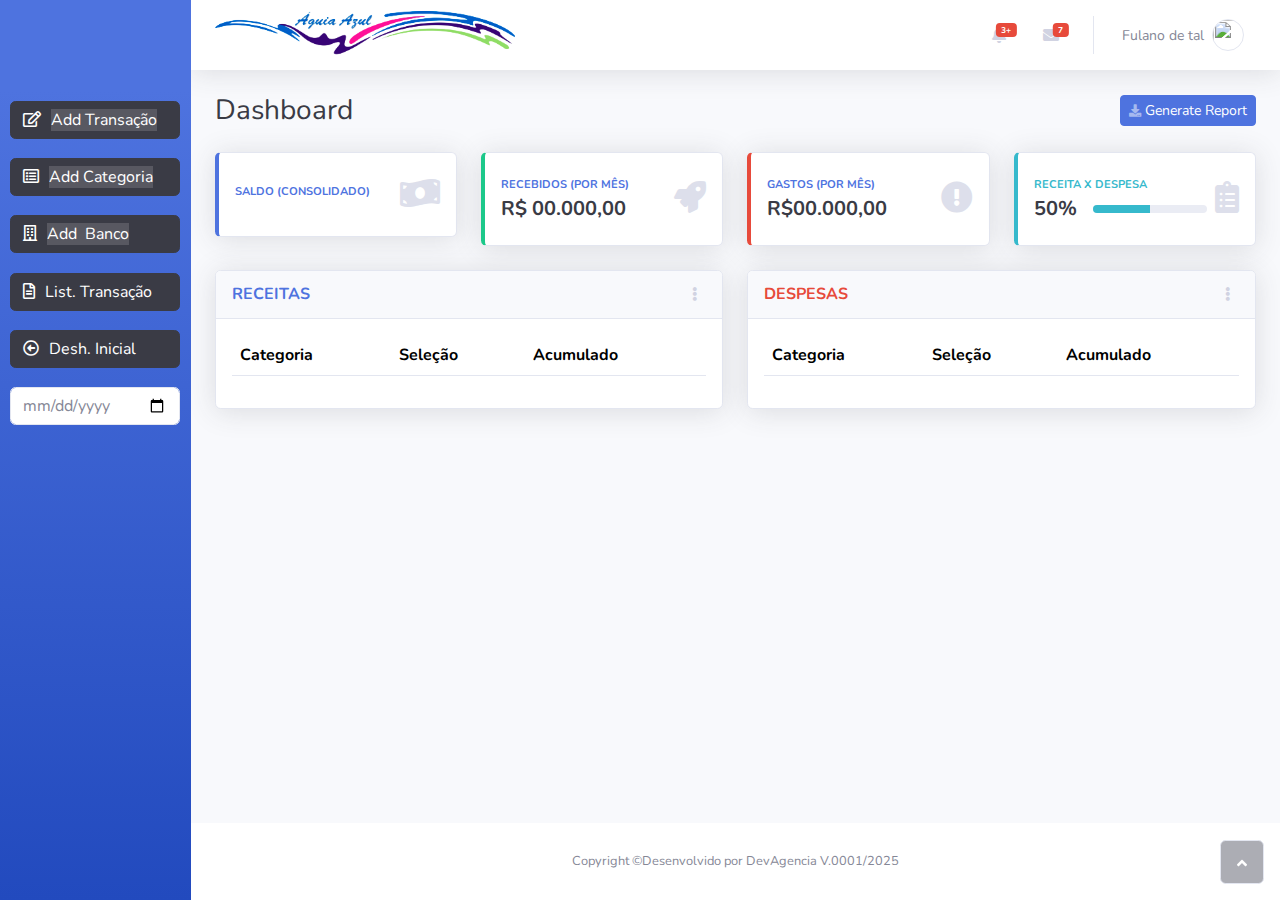
==== index.html @ 0a251b77 "Commit inicial" ====
<!DOCTYPE html>
<html data-bs-theme="light" lang="pt-br">

<head>
    <meta charset="utf-8">
    <meta name="viewport" content="width=device-width, initial-scale=1.0, shrink-to-fit=no">
    <title>Dashboard - Brand</title>
    <link rel="stylesheet" href="assets/bootstrap/css/bootstrap.min.css">
    <link rel="manifest" href="manifest.json" crossorigin="use-credentials">
    <link rel="stylesheet" href="https://fonts.googleapis.com/css?family=Nunito:200,200i,300,300i,400,400i,600,600i,700,700i,800,800i,900,900i&amp;display=swap">
    <link rel="stylesheet" href="assets/fonts/fontawesome-all.min.css">
    <link rel="stylesheet" href="assets/css/styles.css">
<script src="https://cdn.jsdelivr.net/npm/@supabase/supabase-js@2"></script>
<script src="https://cdn.jsdelivr.net/npm/sweetalert2@11"></script>
</head>

<body id="page-top">
    <div id="wrapper">
        <nav class="navbar d-flex align-items-start sidebar sidebar-dark accordion bg-gradient-primary p-0 navbar-dark">
            <div class="container-fluid d-flex flex-column p-0">
                <hr class="sidebar-divider my-0">
                <ul class="navbar-nav text-light" id="accordionSidebar">
                    <li class="nav-item d-sm-flex justify-content-sm-center container-nav"><button class="btn btn-dark" type="button" data-bs-toggle="modal" data-bs-target="#addTransations"><i class="far fa-edit"></i><span style="color: var(--bs-btn-hover-color); background-color: var(--bs-btn-hover-bg);">Add Transação</span></button></li>
                    <li class="nav-item d-sm-flex justify-content-sm-center container-nav"><button class="btn btn-dark" type="button" data-bs-toggle="modal" data-bs-target="#addCategorias"><i class="far fa-list-alt"></i><span style="color: var(--bs-btn-hover-color); background-color: var(--bs-btn-hover-bg);">Add Categoria</span></button></li>
                    <li class="nav-item d-sm-flex justify-content-sm-center container-nav"><button class="btn btn-dark" type="button" data-bs-toggle="modal" data-bs-target="#addBanks"><i class="far fa-building"></i><span style="color: var(--bs-btn-hover-color); background-color: var(--bs-btn-hover-bg);">Add&nbsp; Banco</span></button></li>
                    <li class="nav-item d-sm-flex justify-content-sm-center container-nav"><a class="btn btn-dark" role="button" href="transacoesList.html"><i class="far fa-file-alt"></i>List. Transação</a></li>
                    <li class="nav-item d-sm-flex justify-content-sm-center container-nav"><a class="btn btn-dark" role="button" href="index.html"><i class="far fa-arrow-alt-circle-left"></i>Desh. Inicial</a></li>
                    <li class="nav-item container-nav">
                        <form><input class="form-control" id="dataSelecionada" type="date"></form>
                    </li>
                </ul>
            </div>
        </nav>
        <div class="d-flex flex-column" id="content-wrapper">
            <div id="content">
                <nav class="navbar navbar-expand bg-white shadow mb-4 topbar">
                    <div class="container-fluid">
                        <div class="container-logo"><img src="assets/img/img/logo.png" width="100%"></div><button class="btn btn-link d-md-none rounded-circle me-3" id="sidebarToggleTop" type="button"><i class="fas fa-bars"></i></button>
                        <ul class="navbar-nav flex-nowrap ms-auto">
                            <li class="nav-item dropdown no-arrow mx-1">
                                <div class="nav-item dropdown no-arrow"><a class="dropdown-toggle nav-link" aria-expanded="false" data-bs-toggle="dropdown" href="#"><span class="badge bg-danger badge-counter">3+</span><i class="fas fa-bell fa-fw"></i></a>
                                    <div class="dropdown-menu dropdown-menu-end dropdown-list animated--grow-in">
                                        <h6 class="dropdown-header">alerts center</h6><a class="dropdown-item d-flex align-items-center" href="#">
                                            <div class="me-3">
                                                <div class="bg-primary icon-circle"><i class="fas fa-file-alt text-white"></i></div>
                                            </div>
                                            <div><span class="small text-gray-500">December 12, 2019</span>
                                                <p>A new monthly report is ready to download!</p>
                                            </div>
                                        </a><a class="dropdown-item d-flex align-items-center" href="#">
                                            <div class="me-3">
                                                <div class="bg-success icon-circle"><i class="fas fa-donate text-white"></i></div>
                                            </div>
                                            <div><span class="small text-gray-500">December 7, 2019</span>
                                                <p>$290.29 has been deposited into your account!</p>
                                            </div>
                                        </a><a class="dropdown-item d-flex align-items-center" href="#">
                                            <div class="me-3">
                                                <div class="bg-warning icon-circle"><i class="fas fa-exclamation-triangle text-white"></i></div>
                                            </div>
                                            <div><span class="small text-gray-500">December 2, 2019</span>
                                                <p>Spending Alert: We've noticed unusually high spending for your account.</p>
                                            </div>
                                        </a><a class="dropdown-item text-center small text-gray-500" href="#">Show All Alerts</a>
                                    </div>
                                </div>
                            </li>
                            <li class="nav-item dropdown no-arrow mx-1">
                                <div class="nav-item dropdown no-arrow"><a class="dropdown-toggle nav-link" aria-expanded="false" data-bs-toggle="dropdown" href="#"><span class="badge bg-danger badge-counter">7</span><i class="fas fa-envelope fa-fw"></i></a>
                                    <div class="dropdown-menu dropdown-menu-end dropdown-list animated--grow-in">
                                        <h6 class="dropdown-header">alerts center</h6><a class="dropdown-item d-flex align-items-center" href="#">
                                            <div class="dropdown-list-image me-3"><img class="rounded-circle" src="avatars/avatar4.jpeg">
                                                <div class="bg-success status-indicator"></div>
                                            </div>
                                            <div class="fw-bold">
                                                <div class="text-truncate"><span>Hi there! I am wondering if you can help me with a problem I've been having.</span></div>
                                                <p class="small text-gray-500 mb-0">Emily Fowler - 58m</p>
                                            </div>
                                        </a><a class="dropdown-item d-flex align-items-center" href="#">
                                            <div class="dropdown-list-image me-3"><img class="rounded-circle" src="avatars/avatar2.jpeg">
                                                <div class="status-indicator"></div>
                                            </div>
                                            <div class="fw-bold">
                                                <div class="text-truncate"><span>I have the photos that you ordered last month!</span></div>
                                                <p class="small text-gray-500 mb-0">Jae Chun - 1d</p>
                                            </div>
                                        </a><a class="dropdown-item d-flex align-items-center" href="#">
                                            <div class="dropdown-list-image me-3"><img class="rounded-circle" src="avatars/avatar3.jpeg">
                                                <div class="bg-warning status-indicator"></div>
                                            </div>
                                            <div class="fw-bold">
                                                <div class="text-truncate"><span>Last month's report looks great, I am very happy with the progress so far, keep up the good work!</span></div>
                                                <p class="small text-gray-500 mb-0">Morgan Alvarez - 2d</p>
                                            </div>
                                        </a><a class="dropdown-item d-flex align-items-center" href="#">
                                            <div class="dropdown-list-image me-3"><img class="rounded-circle" src="avatars/avatar5.jpeg">
                                                <div class="bg-success status-indicator"></div>
                                            </div>
                                            <div class="fw-bold">
                                                <div class="text-truncate"><span>Am I a good boy? The reason I ask is because someone told me that people say this to all dogs, even if they aren't good...</span></div>
                                                <p class="small text-gray-500 mb-0">Chicken the Dog · 2w</p>
                                            </div>
                                        </a><a class="dropdown-item text-center small text-gray-500" href="#">Show All Alerts</a>
                                    </div>
                                </div>
                                <div class="shadow dropdown-list dropdown-menu dropdown-menu-end" aria-labelledby="alertsDropdown"></div>
                            </li>
                            <div class="d-none d-sm-block topbar-divider"></div>
                            <li class="nav-item dropdown no-arrow">
                                <div class="nav-item dropdown no-arrow"><a class="dropdown-toggle nav-link" aria-expanded="false" data-bs-toggle="dropdown" href="#"><span class="d-none d-lg-inline me-2 text-gray-600 small">Fulano de tal</span><img class="border rounded-circle img-profile" src="avatars/avatar1.jpeg"></a>
                                    <div class="dropdown-menu shadow dropdown-menu-end animated--grow-in"><a class="dropdown-item" href="#"><i class="fas fa-user fa-sm fa-fw me-2 text-gray-400"></i>&nbsp;Profile</a><a class="dropdown-item" href="#"><i class="fas fa-cogs fa-sm fa-fw me-2 text-gray-400"></i>&nbsp;Settings</a><a class="dropdown-item" href="#"><i class="fas fa-list fa-sm fa-fw me-2 text-gray-400"></i>&nbsp;Activity log</a>
                                        <div class="dropdown-divider"></div><a class="dropdown-item" id="logoutButton" href="#"><i class="fas fa-sign-out-alt fa-sm fa-fw me-2 text-gray-400"></i>&nbsp;Logout</a>
                                    </div>
                                </div>
                            </li>
                        </ul>
                    </div>
                </nav>
                <div class="container-fluid">
                    <div class="d-sm-flex justify-content-between align-items-center mb-4">
                        <h3 class="text-dark mb-0">Dashboard</h3><a class="btn btn-primary btn-sm d-none d-sm-inline-block" role="button" href="report.html"><i class="fas fa-download fa-sm text-white-50"></i>&nbsp;Generate Report</a>
                    </div>
                    <div class="row justify-content-evenly">
                        <div class="col-md-6 col-xl-3 mb-4">
                            <div class="card shadow border-left-primary py-2">
                                <div class="card-body">
                                    <div class="row g-0 align-items-center">
                                        <div class="col me-2">
                                            <div class="text-uppercase text-primary fw-bold text-xs mb-1"><span>saldo (consolidado)</span></div>
                                            <div class="text-dark fw-bold h5 mb-0"><span id="saldoAtual"></span></div>
                                        </div>
                                        <div class="col-auto"><i class="fas fa-money-bill-wave fa-2x text-gray-300"></i></div>
                                    </div>
                                </div>
                            </div>
                        </div>
                        <div class="col-md-6 col-xl-3 mb-4">
                            <div class="card shadow border-left-success py-2">
                                <div class="card-body">
                                    <div class="row g-0 align-items-center">
                                        <div class="col me-2">
                                            <div class="text-uppercase text-primary fw-bold text-xs mb-1"><span>recebidos (por mês)</span></div>
                                            <div class="text-dark fw-bold h5 mb-0"><span>R$ 00.000,00</span></div>
                                        </div>
                                        <div class="col-auto"><i class="fas fa-rocket fa-2x text-gray-300"></i></div>
                                    </div>
                                </div>
                            </div>
                        </div>
                        <div class="col-md-6 col-xl-3 mb-4">
                            <div class="card shadow border-left-danger py-2">
                                <div class="card-body">
                                    <div class="row g-0 align-items-center">
                                        <div class="col me-2">
                                            <div class="text-uppercase text-primary fw-bold text-xs mb-1"><span>gastos (por mês)</span></div>
                                            <div class="text-dark fw-bold h5 mb-0"><span>R$00.000,00</span></div>
                                        </div>
                                        <div class="col-auto"><i class="fas fa-exclamation-circle fa-2x text-gray-300"></i></div>
                                    </div>
                                </div>
                            </div>
                        </div>
                        <div class="col-md-6 col-xl-3 mb-4">
                            <div class="card shadow border-left-info py-2">
                                <div class="card-body">
                                    <div class="row g-0 align-items-center">
                                        <div class="col me-2">
                                            <div class="text-uppercase text-info fw-bold text-xs mb-1"><span>receita x despesa</span></div>
                                            <div class="row g-0 align-items-center">
                                                <div class="col-auto">
                                                    <div class="text-dark fw-bold h5 mb-0 me-3"><span>50%</span></div>
                                                </div>
                                                <div class="col">
                                                    <div class="progress progress-sm">
                                                        <div class="progress-bar bg-info" aria-valuenow="50" aria-valuemin="0" aria-valuemax="100" style="width: 50%;"><span class="visually-hidden">50%</span></div>
                                                    </div>
                                                </div>
                                            </div>
                                        </div>
                                        <div class="col-auto"><i class="fas fa-clipboard-list fa-2x text-gray-300"></i></div>
                                    </div>
                                </div>
                            </div>
                        </div>
                    </div>
                    <div class="row justify-content-evenly" id="bancosContainer"></div>
                    <div class="row">
                        <div class="col-lg-6">
                            <div class="card shadow mb-4">
                                <div class="card-header d-flex justify-content-between align-items-center">
                                    <h6 class="text-primary fw-bold m-0">RECEITAS</h6>
                                    <div class="dropdown no-arrow"><button class="btn btn-link btn-sm dropdown-toggle" aria-expanded="false" data-bs-toggle="dropdown" type="button"><i class="fas fa-ellipsis-v text-gray-400"></i></button>
                                        <div class="dropdown-menu shadow dropdown-menu-end animated--fade-in">
                                            <p class="text-center dropdown-header">dropdown header:</p><a class="dropdown-item" href="#">&nbsp;Action</a><a class="dropdown-item" href="#">&nbsp;Another action</a>
                                            <div class="dropdown-divider"></div><a class="dropdown-item" href="#">&nbsp;Something else here</a>
                                        </div>
                                    </div>
                                </div>
                                <div class="card-body">
                                    <div class="table-responsive">
                                        <table class="table">
                                            <thead>
                                                <tr>
                                                    <th>Categoria</th>
                                                    <th>Seleção</th>
                                                    <th>Acumulado</th>
                                                </tr>
                                            </thead>
                                            <tbody id="categoriasBody"></tbody>
                                        </table>
                                    </div>
                                </div>
                            </div>
                        </div>
                        <div class="col-lg-6">
                            <div class="card shadow mb-4">
                                <div class="card-header d-flex justify-content-between align-items-center">
                                    <h6 class="text-danger fw-bold m-0">DESPESAS</h6>
                                    <div class="dropdown no-arrow"><button class="btn btn-link btn-sm dropdown-toggle" aria-expanded="false" data-bs-toggle="dropdown" type="button"><i class="fas fa-ellipsis-v text-gray-400"></i></button>
                                        <div class="dropdown-menu shadow dropdown-menu-end animated--fade-in">
                                            <p class="text-center dropdown-header">dropdown header:</p><a class="dropdown-item" href="#">&nbsp;Action</a><a class="dropdown-item" href="#">&nbsp;Another action</a>
                                            <div class="dropdown-divider"></div><a class="dropdown-item" href="#">&nbsp;Something else here</a>
                                        </div>
                                    </div>
                                </div>
                                <div class="card-body">
                                    <div class="table-responsive">
                                        <table class="table">
                                            <thead>
                                                <tr>
                                                    <th>Categoria</th>
                                                    <th>Seleção</th>
                                                    <th>Acumulado</th>
                                                </tr>
                                            </thead>
                                            <tbody id="categoriasDespesaBody"></tbody>
                                        </table>
                                    </div>
                                </div>
                            </div>
                        </div>
                    </div>
                </div>
                <div class="modal fade" role="dialog" tabindex="-1" id="addTransations">
                    <div class="modal-dialog" role="document">
                        <div class="modal-content">
                            <div class="modal-header">
                                <h4 class="modal-title">Adicione suas transações!</h4><button class="btn-close" type="button" aria-label="Close" data-bs-dismiss="modal"></button>
                            </div>
                            <div class="modal-body">
                                <form id="form-transacao">
                                    <div class="dados-form"><label class="form-label">Valor</label><input class="form-control" type="number" id="valor"></div>
                                    <div class="dados-form"><label class="form-label">Descrição</label><input class="form-control" type="text" id="descricao"></div>
                                    <div class="dados-form"><label class="form-label">&nbsp;Banco</label><select class="form-select" id="bank-select"></select></div>
                                    <div class="d-flex justify-content-around dados-form">
                                        <div><label class="form-label">Data</label><input class="form-control" id="data-transacao" type="date"></div>
                                        <div><label class="form-label">Tipo Transação</label><select class="form-select" id="transaction-type">
                                                <option value="" selected="">Select</option>
                                                <option value="receita">Receita</option>
                                                <option value="despesa">Despesa</option>
                                            </select></div>
                                    </div>
                                    <div class="dados-form"><label class="form-label">Categoria</label><select class="form-select" id="category-select"></select></div>
                                    <div class="modal_button"><button class="btn btn-primary" type="submit">Enviar formulário para o Banco de Dados</button></div>
                                </form>
                            </div>
                            <div class="modal-footer"><button class="btn btn-light" id="btn-close" type="button" data-bs-dismiss="modal">Close</button></div>
                        </div>
                    </div>
                </div>
                <div class="modal fade" role="dialog" tabindex="-1" id="addCategorias">
                    <div class="modal-dialog" role="document">
                        <div class="modal-content">
                            <div class="modal-header">
                                <h4 class="modal-title">Aqui adicione suas categorias!</h4><button class="btn-close" type="button" aria-label="Close" data-bs-dismiss="modal"></button>
                            </div>
                            <div class="modal-body">
                                <form id="form-categories">
                                    <div class="dados-form"><label class="form-label">Nome da Categoria&nbsp;</label><input class="form-control" type="text" id="categorie-name" placeholder="Digite um nome para a categoria"></div>
                                    <div class="dados-form"><label class="form-label">Tipo de Operação</label><select class="form-select" id="categorie-type">
                                            <option value="" selected="">Escolha o tipo da categoria</option>
                                            <option value="receita">Receita</option>
                                            <option value="despesa">Despesa</option>
                                        </select></div>
                                    <div class="modal_button"><button class="btn btn-primary" id="btn-close-categories" type="submit">Enviar formulário para o Banco de Dados</button></div>
                                </form>
                            </div>
                            <div class="modal-footer"><button class="btn btn-light" type="button" data-bs-dismiss="modal">Close</button></div>
                        </div>
                    </div>
                </div>
            </div>
            <div class="modal fade" role="dialog" tabindex="-1" id="addBanks">
                <div class="modal-dialog" role="document">
                    <div class="modal-content">
                        <div class="modal-header">
                            <h4 class="modal-title">Aqui Adicione seus Bancos Financeiros!</h4><button class="btn-close" type="button" aria-label="Close" data-bs-dismiss="modal"></button>
                        </div>
                        <div class="modal-body">
                            <form id="form-banks">
                                <div class="dados-form"><label class="form-label">Instituição Financeira:</label><input class="form-control" type="text" id="bank-name"></div>
                                <div class="dados-form"><label class="form-label">Balanço</label><input class="form-control" type="number" id="bank-balance"></div>
                                <div class="d-flex justify-content-between dados-form">
                                    <div><label class="form-label">Número da Conta:</label><input class="form-control" type="text" id="bank-account"></div>
                                    <div><label class="form-label">Agencia:</label><input class="form-control" type="text" id="bank-agency"></div>
                                </div>
                                <div class="modal_button"><button class="btn btn-primary" type="submit">Enviar formulário para o Banco de Dados</button></div>
                            </form>
                        </div>
                        <div class="modal-footer"><button class="btn btn-light" id="btn-close-bank" type="button" data-bs-dismiss="modal">Close</button></div>
                    </div>
                </div>
            </div>
            <footer class="bg-white sticky-footer">
                <div class="container my-auto">
                    <div class="text-center my-auto copyright"><span>Copyright ©Desenvolvido por DevAgencia V.0001/2025</span></div>
                </div>
            </footer>
        </div><a class="border rounded d-inline scroll-to-top" href="#page-top"><i class="fas fa-angle-up"></i></a>
    </div>
    <script src="assets/bootstrap/js/bootstrap.min.js"></script>
    <script src="assets/js/bs-init.js"></script>
    <script src="assets/js/admin.js"></script>
    <script src="assets/js/theme.js"></script>
</body>

</html>
---- assets/css/styles.css ----
/* CONTAINER BANCOS */

.card_dados {
}

/* FORM MODALS */

.modal_button {
  margin-top: 1.2rem;
  text-align: center;
}

/* MENU SUPERIOR */

.container-logo {
  width: 300PX;
}

/* MENU LATERAL */

.dados-form {
  margin-top: 1.1rem;
}

.container-nav {
  margin-bottom: 1.2rem;
}

.container-nav i {
  margin-right: 10px;
}

#accordionSidebar {
  padding: 0px 4px 0px 4px;
  margin-top: 100px;
}

#accordionSidebar .btn {
  width: 100%;
  text-align: left;
}

/* MEDIA QUERIES */

/* MENU LATERAL */

@media (max-width: 767px) {
  #accordionSidebar .btn {
    width: 100%;
    display: flex;
    flex-direction: column;
    align-items: center;
    text-align: center;
    font-size: 12px;
  }
}

@media (max-width: 767px) {
  .container-nav {
    width: 5.0rem;
  }
}

@media (max-width: 576px) {
  .container-logo {
    display: none;
  }
}

@media (max-width: 767px) {
  .container-nav i {
    margin-right: 0px;
  }
}
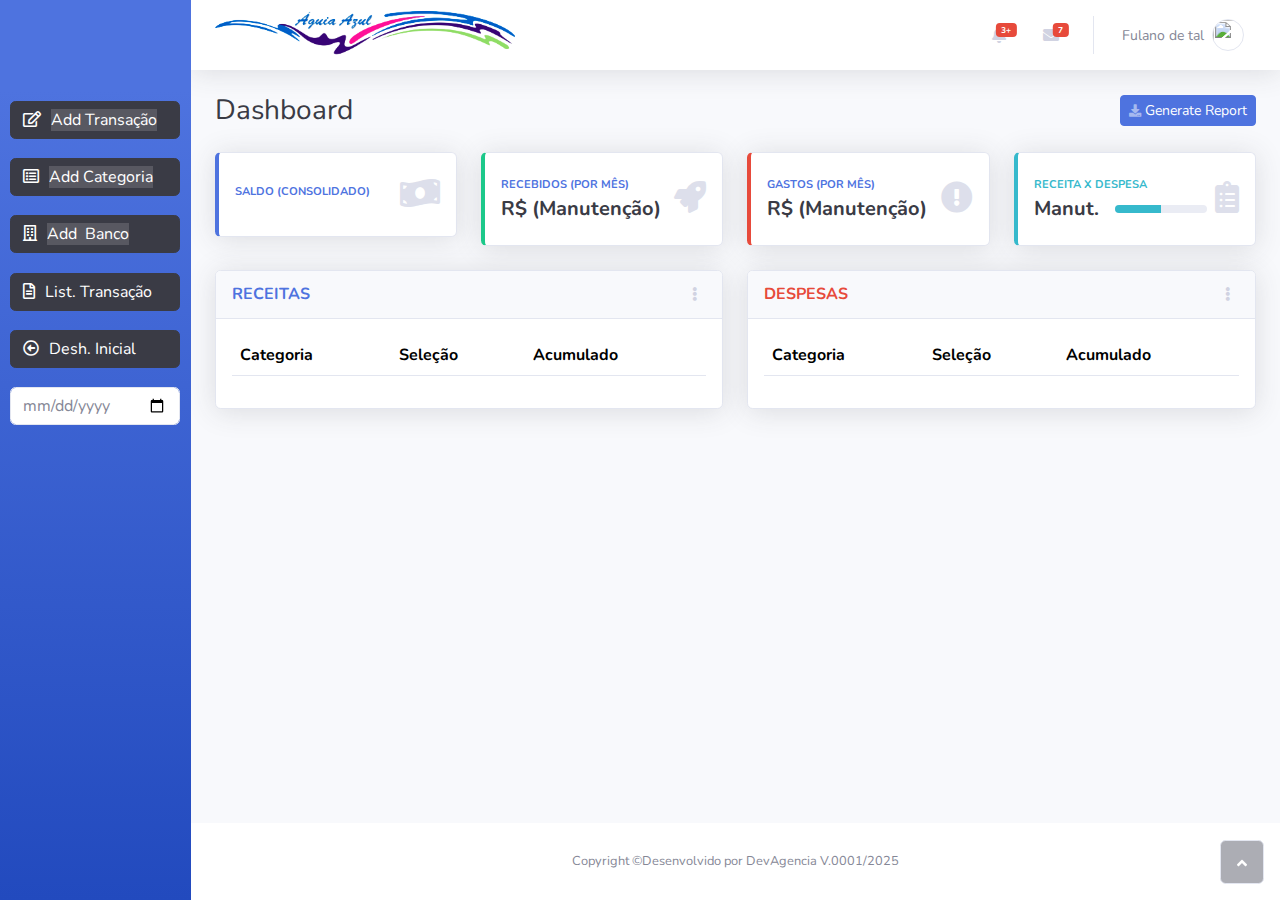
==== commit 24a0deed: "V.0001" ====
--- a/index.html
+++ b/index.html
@@ -4,7 +4,16 @@
 <head>
     <meta charset="utf-8">
     <meta name="viewport" content="width=device-width, initial-scale=1.0, shrink-to-fit=no">
-    <title>Dashboard - Brand</title>
+    <title>Dashboard - Financeiro</title>
+    <meta name="description" content="Controle todas as suas finanças e saldos bancários.">
+    <script type="application/ld+json">
+        {
+            "@context": "http://schema.org",
+            "@type": "WebSite",
+            "name": "Brand",
+            "url": "https://crmfinanceiro.devagencia.tech"
+        }
+    </script>
     <link rel="stylesheet" href="assets/bootstrap/css/bootstrap.min.css">
     <link rel="manifest" href="manifest.json" crossorigin="use-credentials">
     <link rel="stylesheet" href="https://fonts.googleapis.com/css?family=Nunito:200,200i,300,300i,400,400i,600,600i,700,700i,800,800i,900,900i&amp;display=swap">
@@ -140,7 +149,7 @@
                                     <div class="row g-0 align-items-center">
                                         <div class="col me-2">
                                             <div class="text-uppercase text-primary fw-bold text-xs mb-1"><span>recebidos (por mês)</span></div>
-                                            <div class="text-dark fw-bold h5 mb-0"><span>R$ 00.000,00</span></div>
+                                            <div class="text-dark fw-bold h5 mb-0"><span>R$ (Manutenção)</span></div>
                                         </div>
                                         <div class="col-auto"><i class="fas fa-rocket fa-2x text-gray-300"></i></div>
                                     </div>
@@ -153,7 +162,7 @@
                                     <div class="row g-0 align-items-center">
                                         <div class="col me-2">
                                             <div class="text-uppercase text-primary fw-bold text-xs mb-1"><span>gastos (por mês)</span></div>
-                                            <div class="text-dark fw-bold h5 mb-0"><span>R$00.000,00</span></div>
+                                            <div class="text-dark fw-bold h5 mb-0"><span>R$ (Manutenção)</span></div>
                                         </div>
                                         <div class="col-auto"><i class="fas fa-exclamation-circle fa-2x text-gray-300"></i></div>
                                     </div>
@@ -168,7 +177,7 @@
                                             <div class="text-uppercase text-info fw-bold text-xs mb-1"><span>receita x despesa</span></div>
                                             <div class="row g-0 align-items-center">
                                                 <div class="col-auto">
-                                                    <div class="text-dark fw-bold h5 mb-0 me-3"><span>50%</span></div>
+                                                    <div class="text-dark fw-bold h5 mb-0 me-3"><span>Manut.</span></div>
                                                 </div>
                                                 <div class="col">
                                                     <div class="progress progress-sm">
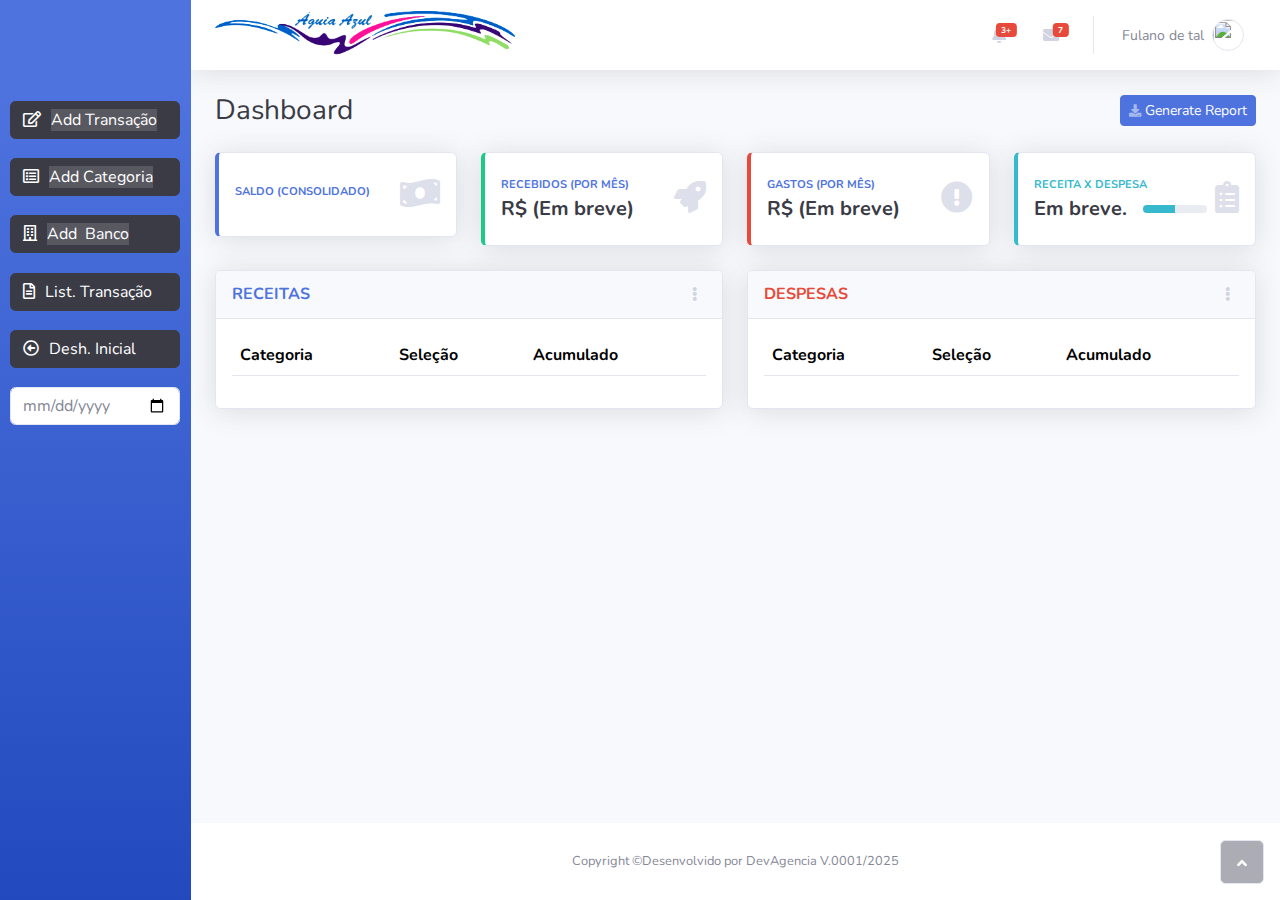
==== commit 8fabbd51: "V.0001" ====
--- a/index.html
+++ b/index.html
@@ -149,7 +149,7 @@
                                     <div class="row g-0 align-items-center">
                                         <div class="col me-2">
                                             <div class="text-uppercase text-primary fw-bold text-xs mb-1"><span>recebidos (por mês)</span></div>
-                                            <div class="text-dark fw-bold h5 mb-0"><span>R$ (Manutenção)</span></div>
+                                            <div class="text-dark fw-bold h5 mb-0"><span>R$ (Em breve)</span></div>
                                         </div>
                                         <div class="col-auto"><i class="fas fa-rocket fa-2x text-gray-300"></i></div>
                                     </div>
@@ -162,7 +162,7 @@
                                     <div class="row g-0 align-items-center">
                                         <div class="col me-2">
                                             <div class="text-uppercase text-primary fw-bold text-xs mb-1"><span>gastos (por mês)</span></div>
-                                            <div class="text-dark fw-bold h5 mb-0"><span>R$ (Manutenção)</span></div>
+                                            <div class="text-dark fw-bold h5 mb-0"><span>R$ (Em breve)</span></div>
                                         </div>
                                         <div class="col-auto"><i class="fas fa-exclamation-circle fa-2x text-gray-300"></i></div>
                                     </div>
@@ -177,7 +177,7 @@
                                             <div class="text-uppercase text-info fw-bold text-xs mb-1"><span>receita x despesa</span></div>
                                             <div class="row g-0 align-items-center">
                                                 <div class="col-auto">
-                                                    <div class="text-dark fw-bold h5 mb-0 me-3"><span>Manut.</span></div>
+                                                    <div class="text-dark fw-bold h5 mb-0 me-3"><span>Em breve.</span></div>
                                                 </div>
                                                 <div class="col">
                                                     <div class="progress progress-sm">
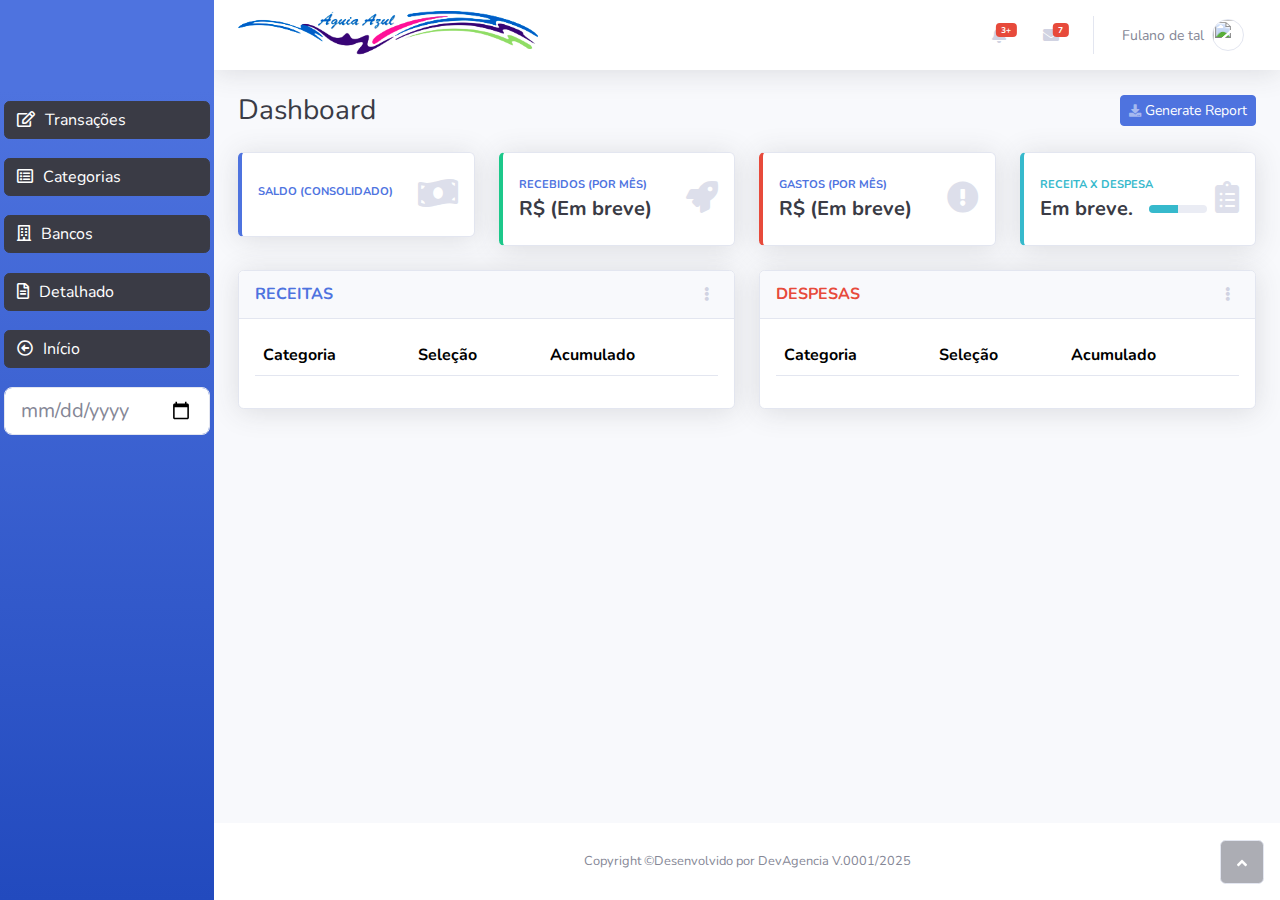
==== commit 4625e809: "V.0001" ====
--- a/index.html
+++ b/index.html
@@ -29,13 +29,13 @@
             <div class="container-fluid d-flex flex-column p-0">
                 <hr class="sidebar-divider my-0">
                 <ul class="navbar-nav text-light" id="accordionSidebar">
-                    <li class="nav-item d-sm-flex justify-content-sm-center container-nav"><button class="btn btn-dark" type="button" data-bs-toggle="modal" data-bs-target="#addTransations"><i class="far fa-edit"></i><span style="color: var(--bs-btn-hover-color); background-color: var(--bs-btn-hover-bg);">Add Transação</span></button></li>
-                    <li class="nav-item d-sm-flex justify-content-sm-center container-nav"><button class="btn btn-dark" type="button" data-bs-toggle="modal" data-bs-target="#addCategorias"><i class="far fa-list-alt"></i><span style="color: var(--bs-btn-hover-color); background-color: var(--bs-btn-hover-bg);">Add Categoria</span></button></li>
-                    <li class="nav-item d-sm-flex justify-content-sm-center container-nav"><button class="btn btn-dark" type="button" data-bs-toggle="modal" data-bs-target="#addBanks"><i class="far fa-building"></i><span style="color: var(--bs-btn-hover-color); background-color: var(--bs-btn-hover-bg);">Add&nbsp; Banco</span></button></li>
-                    <li class="nav-item d-sm-flex justify-content-sm-center container-nav"><a class="btn btn-dark" role="button" href="transacoesList.html"><i class="far fa-file-alt"></i>List. Transação</a></li>
-                    <li class="nav-item d-sm-flex justify-content-sm-center container-nav"><a class="btn btn-dark" role="button" href="index.html"><i class="far fa-arrow-alt-circle-left"></i>Desh. Inicial</a></li>
+                    <li class="nav-item d-sm-flex justify-content-sm-center container-nav"><button class="btn btn-dark" type="button" data-bs-toggle="modal" data-bs-target="#addTransations"><i class="far fa-edit"></i>Transações</button></li>
+                    <li class="nav-item d-sm-flex justify-content-sm-center container-nav"><button class="btn btn-dark" type="button" data-bs-toggle="modal" data-bs-target="#addCategorias"><i class="far fa-list-alt"></i>Categorias</button></li>
+                    <li class="nav-item d-sm-flex justify-content-sm-center container-nav"><button class="btn btn-dark" type="button" data-bs-toggle="modal" data-bs-target="#addBanks"><i class="far fa-building"></i>Bancos</button></li>
+                    <li class="nav-item d-sm-flex justify-content-sm-center container-nav"><a class="btn btn-dark" role="button" href="transacoesList.html"><i class="far fa-file-alt"></i>Detalhado</a></li>
+                    <li class="nav-item d-sm-flex justify-content-sm-center container-nav"><a class="btn btn-dark" role="button" href="index.html"><i class="far fa-arrow-alt-circle-left"></i>Início</a></li>
                     <li class="nav-item container-nav">
-                        <form><input class="form-control" id="dataSelecionada" type="date"></form>
+                        <form><input class="form-control form-control-lg" id="dataSelecionada" type="date"></form>
                     </li>
                 </ul>
             </div>
@@ -254,7 +254,7 @@
                     <div class="modal-dialog" role="document">
                         <div class="modal-content">
                             <div class="modal-header">
-                                <h4 class="modal-title">Adicione suas transações!</h4><button class="btn-close" type="button" aria-label="Close" data-bs-dismiss="modal"></button>
+                                <h4 class="modal-title">Adicionar Transações.</h4><button class="btn-close" type="button" aria-label="Close" data-bs-dismiss="modal"></button>
                             </div>
                             <div class="modal-body">
                                 <form id="form-transacao">
@@ -270,7 +270,7 @@
                                             </select></div>
                                     </div>
                                     <div class="dados-form"><label class="form-label">Categoria</label><select class="form-select" id="category-select"></select></div>
-                                    <div class="modal_button"><button class="btn btn-primary" type="submit">Enviar formulário para o Banco de Dados</button></div>
+                                    <div class="modal_button"><button class="btn btn-primary" type="submit">SALVAR TRANSAÇÃO</button></div>
                                 </form>
                             </div>
                             <div class="modal-footer"><button class="btn btn-light" id="btn-close" type="button" data-bs-dismiss="modal">Close</button></div>
@@ -281,7 +281,7 @@
                     <div class="modal-dialog" role="document">
                         <div class="modal-content">
                             <div class="modal-header">
-                                <h4 class="modal-title">Aqui adicione suas categorias!</h4><button class="btn-close" type="button" aria-label="Close" data-bs-dismiss="modal"></button>
+                                <h4 class="modal-title">Criar Categoria.</h4><button class="btn-close" type="button" aria-label="Close" data-bs-dismiss="modal"></button>
                             </div>
                             <div class="modal-body">
                                 <form id="form-categories">
@@ -291,32 +291,32 @@
                                             <option value="receita">Receita</option>
                                             <option value="despesa">Despesa</option>
                                         </select></div>
-                                    <div class="modal_button"><button class="btn btn-primary" id="btn-close-categories" type="submit">Enviar formulário para o Banco de Dados</button></div>
+                                    <div class="modal_button"><button class="btn btn-primary" id="btn-close-categories" type="submit">SALVAR CATEGORIA</button></div>
                                 </form>
                             </div>
                             <div class="modal-footer"><button class="btn btn-light" type="button" data-bs-dismiss="modal">Close</button></div>
                         </div>
                     </div>
                 </div>
-            </div>
-            <div class="modal fade" role="dialog" tabindex="-1" id="addBanks">
-                <div class="modal-dialog" role="document">
-                    <div class="modal-content">
-                        <div class="modal-header">
-                            <h4 class="modal-title">Aqui Adicione seus Bancos Financeiros!</h4><button class="btn-close" type="button" aria-label="Close" data-bs-dismiss="modal"></button>
-                        </div>
-                        <div class="modal-body">
-                            <form id="form-banks">
-                                <div class="dados-form"><label class="form-label">Instituição Financeira:</label><input class="form-control" type="text" id="bank-name"></div>
-                                <div class="dados-form"><label class="form-label">Balanço</label><input class="form-control" type="number" id="bank-balance"></div>
-                                <div class="d-flex justify-content-between dados-form">
-                                    <div><label class="form-label">Número da Conta:</label><input class="form-control" type="text" id="bank-account"></div>
-                                    <div><label class="form-label">Agencia:</label><input class="form-control" type="text" id="bank-agency"></div>
-                                </div>
-                                <div class="modal_button"><button class="btn btn-primary" type="submit">Enviar formulário para o Banco de Dados</button></div>
-                            </form>
-                        </div>
-                        <div class="modal-footer"><button class="btn btn-light" id="btn-close-bank" type="button" data-bs-dismiss="modal">Close</button></div>
+                <div class="modal fade" role="dialog" tabindex="-1" id="addBanks">
+                    <div class="modal-dialog" role="document">
+                        <div class="modal-content">
+                            <div class="modal-header">
+                                <h4 class="modal-title">Adicionar Banco.</h4><button class="btn-close" type="button" aria-label="Close" data-bs-dismiss="modal"></button>
+                            </div>
+                            <div class="modal-body">
+                                <form id="form-banks">
+                                    <div class="dados-form"><label class="form-label">Instituição Financeira:</label><input class="form-control" type="text" id="bank-name"></div>
+                                    <div class="dados-form"><label class="form-label">Balanço</label><input class="form-control" type="number" id="bank-balance"></div>
+                                    <div class="d-flex justify-content-between dados-form">
+                                        <div><label class="form-label">Número da Conta:</label><input class="form-control" type="text" id="bank-account"></div>
+                                        <div><label class="form-label">Agencia:</label><input class="form-control" type="text" id="bank-agency"></div>
+                                    </div>
+                                    <div class="modal_button"><button class="btn btn-primary" type="submit">SALVAR BANCO</button></div>
+                                </form>
+                            </div>
+                            <div class="modal-footer"><button class="btn btn-light" id="btn-close-bank" type="button" data-bs-dismiss="modal">Close</button></div>
+                        </div>
                     </div>
                 </div>
             </div>
--- a/assets/css/styles.css
+++ b/assets/css/styles.css
@@ -1,7 +1,4 @@
 /* CONTAINER BANCOS */
-
-.card_dados {
-}
 
 /* FORM MODALS */
 
@@ -51,7 +48,7 @@
     flex-direction: column;
     align-items: center;
     text-align: center;
-    font-size: 12px;
+    font-size: 13px;
   }
 }
 
@@ -69,7 +66,20 @@
 
 @media (max-width: 767px) {
   .container-nav i {
-    margin-right: 0px;
+    margin: 0px 0px 5px 0px;
   }
 }
 
+@media (max-width: 767px) {
+  #dataSelecionada {
+    height: 50px;
+    font-size: 13px;
+  }
+}
+
+@media (max-width: 767px) {
+  #transactionsTable {
+    font-size: .9rem;
+  }
+}
+
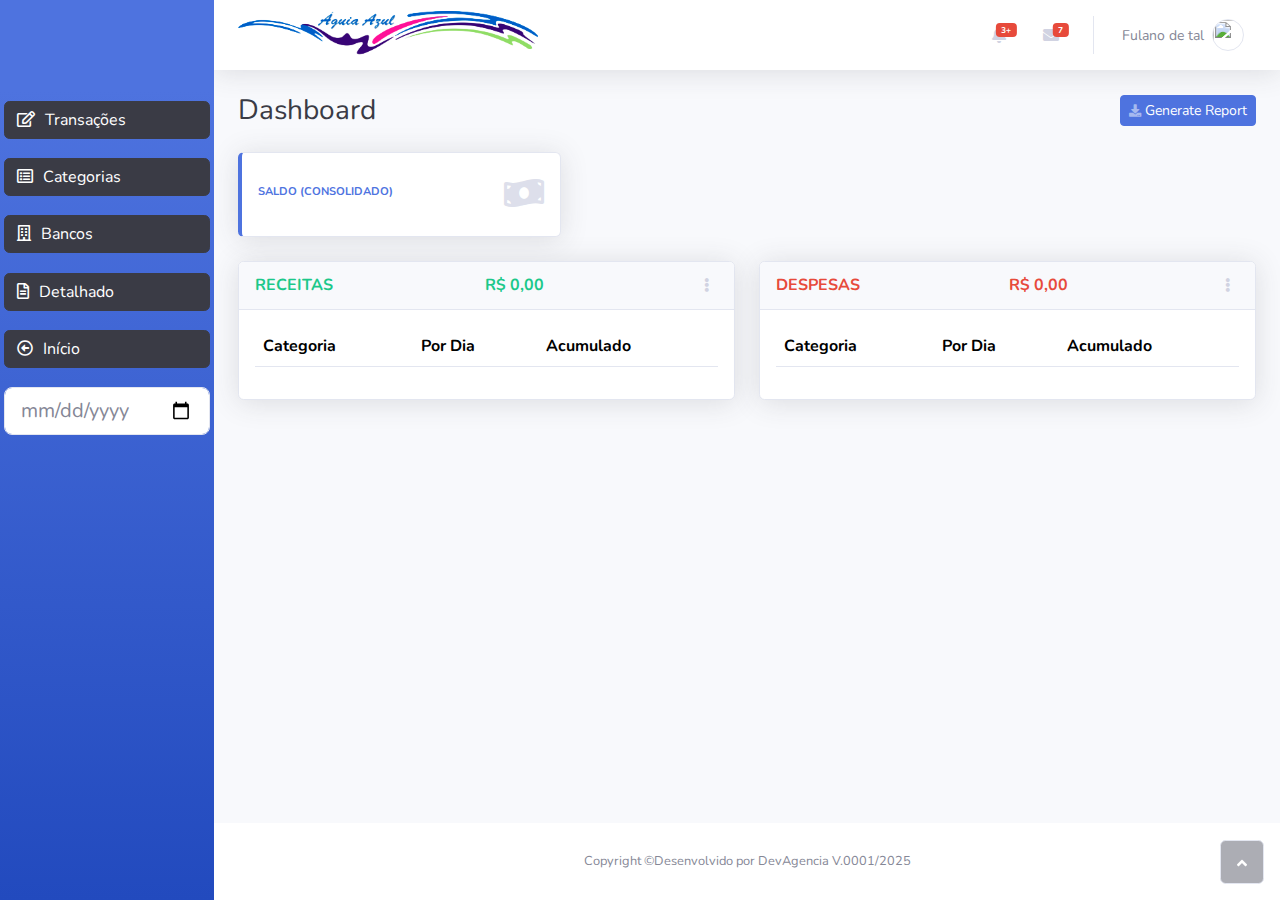
==== commit 5e4298dd: "V.0001" ====
--- a/index.html
+++ b/index.html
@@ -35,7 +35,7 @@
                     <li class="nav-item d-sm-flex justify-content-sm-center container-nav"><a class="btn btn-dark" role="button" href="transacoesList.html"><i class="far fa-file-alt"></i>Detalhado</a></li>
                     <li class="nav-item d-sm-flex justify-content-sm-center container-nav"><a class="btn btn-dark" role="button" href="index.html"><i class="far fa-arrow-alt-circle-left"></i>Início</a></li>
                     <li class="nav-item container-nav">
-                        <form><input class="form-control form-control-lg" id="dataSelecionada" type="date"></form>
+                        <form><input class="form-control form-control-lg" id="dataSelecionada" type="date" oninput="atualizarTotais()"></form>
                     </li>
                 </ul>
             </div>
@@ -130,7 +130,7 @@
                         <h3 class="text-dark mb-0">Dashboard</h3><a class="btn btn-primary btn-sm d-none d-sm-inline-block" role="button" href="report.html"><i class="fas fa-download fa-sm text-white-50"></i>&nbsp;Generate Report</a>
                     </div>
                     <div class="row justify-content-evenly">
-                        <div class="col-md-6 col-xl-3 mb-4">
+                        <div class="col-md-12 col-xl-4 mb-4">
                             <div class="card shadow border-left-primary py-2">
                                 <div class="card-body">
                                     <div class="row g-0 align-items-center">
@@ -143,61 +143,16 @@
                                 </div>
                             </div>
                         </div>
-                        <div class="col-md-6 col-xl-3 mb-4">
-                            <div class="card shadow border-left-success py-2">
-                                <div class="card-body">
-                                    <div class="row g-0 align-items-center">
-                                        <div class="col me-2">
-                                            <div class="text-uppercase text-primary fw-bold text-xs mb-1"><span>recebidos (por mês)</span></div>
-                                            <div class="text-dark fw-bold h5 mb-0"><span>R$ (Em breve)</span></div>
-                                        </div>
-                                        <div class="col-auto"><i class="fas fa-rocket fa-2x text-gray-300"></i></div>
-                                    </div>
-                                </div>
-                            </div>
-                        </div>
-                        <div class="col-md-6 col-xl-3 mb-4">
-                            <div class="card shadow border-left-danger py-2">
-                                <div class="card-body">
-                                    <div class="row g-0 align-items-center">
-                                        <div class="col me-2">
-                                            <div class="text-uppercase text-primary fw-bold text-xs mb-1"><span>gastos (por mês)</span></div>
-                                            <div class="text-dark fw-bold h5 mb-0"><span>R$ (Em breve)</span></div>
-                                        </div>
-                                        <div class="col-auto"><i class="fas fa-exclamation-circle fa-2x text-gray-300"></i></div>
-                                    </div>
-                                </div>
-                            </div>
-                        </div>
-                        <div class="col-md-6 col-xl-3 mb-4">
-                            <div class="card shadow border-left-info py-2">
-                                <div class="card-body">
-                                    <div class="row g-0 align-items-center">
-                                        <div class="col me-2">
-                                            <div class="text-uppercase text-info fw-bold text-xs mb-1"><span>receita x despesa</span></div>
-                                            <div class="row g-0 align-items-center">
-                                                <div class="col-auto">
-                                                    <div class="text-dark fw-bold h5 mb-0 me-3"><span>Em breve.</span></div>
-                                                </div>
-                                                <div class="col">
-                                                    <div class="progress progress-sm">
-                                                        <div class="progress-bar bg-info" aria-valuenow="50" aria-valuemin="0" aria-valuemax="100" style="width: 50%;"><span class="visually-hidden">50%</span></div>
-                                                    </div>
-                                                </div>
-                                            </div>
-                                        </div>
-                                        <div class="col-auto"><i class="fas fa-clipboard-list fa-2x text-gray-300"></i></div>
-                                    </div>
-                                </div>
-                            </div>
-                        </div>
-                    </div>
-                    <div class="row justify-content-evenly" id="bancosContainer"></div>
+                        <div class="col">
+                            <div id="bancosContainer" class="row"></div>
+                        </div>
+                    </div>
                     <div class="row">
                         <div class="col-lg-6">
                             <div class="card shadow mb-4">
                                 <div class="card-header d-flex justify-content-between align-items-center">
-                                    <h6 class="text-primary fw-bold m-0">RECEITAS</h6>
+                                    <h6 class="fw-bold text-success m-0">RECEITAS</h6>
+                                    <h6 class="fw-bold text-success m-0" id="total-receitas">R$ 0,00</h6>
                                     <div class="dropdown no-arrow"><button class="btn btn-link btn-sm dropdown-toggle" aria-expanded="false" data-bs-toggle="dropdown" type="button"><i class="fas fa-ellipsis-v text-gray-400"></i></button>
                                         <div class="dropdown-menu shadow dropdown-menu-end animated--fade-in">
                                             <p class="text-center dropdown-header">dropdown header:</p><a class="dropdown-item" href="#">&nbsp;Action</a><a class="dropdown-item" href="#">&nbsp;Another action</a>
@@ -211,7 +166,7 @@
                                             <thead>
                                                 <tr>
                                                     <th>Categoria</th>
-                                                    <th>Seleção</th>
+                                                    <th>Por Dia</th>
                                                     <th>Acumulado</th>
                                                 </tr>
                                             </thead>
@@ -225,6 +180,7 @@
                             <div class="card shadow mb-4">
                                 <div class="card-header d-flex justify-content-between align-items-center">
                                     <h6 class="text-danger fw-bold m-0">DESPESAS</h6>
+                                    <h6 class="fw-bold text-danger m-0" id="total-despesas">R$ 0,00</h6>
                                     <div class="dropdown no-arrow"><button class="btn btn-link btn-sm dropdown-toggle" aria-expanded="false" data-bs-toggle="dropdown" type="button"><i class="fas fa-ellipsis-v text-gray-400"></i></button>
                                         <div class="dropdown-menu shadow dropdown-menu-end animated--fade-in">
                                             <p class="text-center dropdown-header">dropdown header:</p><a class="dropdown-item" href="#">&nbsp;Action</a><a class="dropdown-item" href="#">&nbsp;Another action</a>
@@ -238,7 +194,7 @@
                                             <thead>
                                                 <tr>
                                                     <th>Categoria</th>
-                                                    <th>Seleção</th>
+                                                    <th>Por Dia</th>
                                                     <th>Acumulado</th>
                                                 </tr>
                                             </thead>
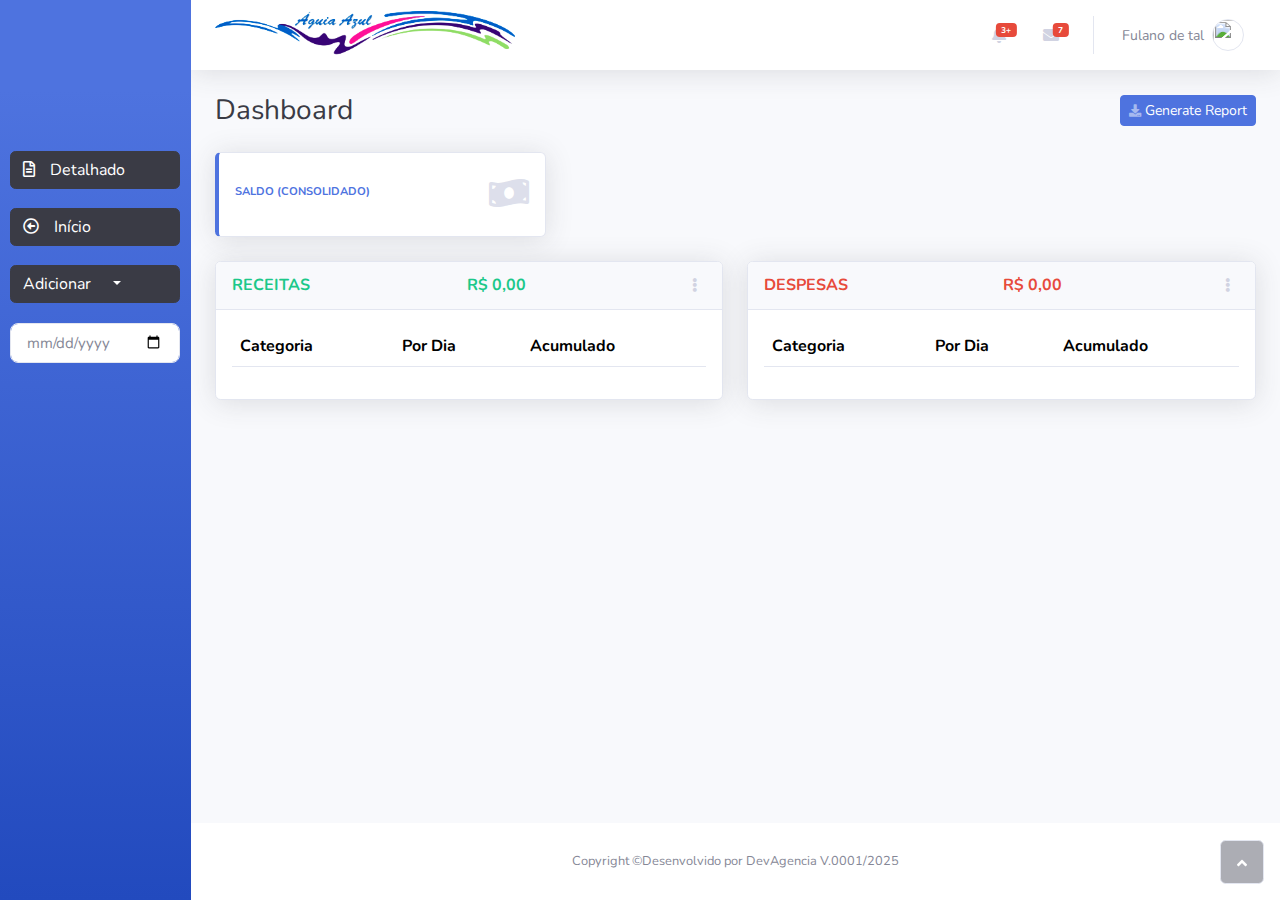
==== commit 2d4a8737: "V.0001/2025" ====
--- a/index.html
+++ b/index.html
@@ -29,11 +29,13 @@
             <div class="container-fluid d-flex flex-column p-0">
                 <hr class="sidebar-divider my-0">
                 <ul class="navbar-nav text-light" id="accordionSidebar">
-                    <li class="nav-item d-sm-flex justify-content-sm-center container-nav"><button class="btn btn-dark" type="button" data-bs-toggle="modal" data-bs-target="#addTransations"><i class="far fa-edit"></i>Transações</button></li>
-                    <li class="nav-item d-sm-flex justify-content-sm-center container-nav"><button class="btn btn-dark" type="button" data-bs-toggle="modal" data-bs-target="#addCategorias"><i class="far fa-list-alt"></i>Categorias</button></li>
-                    <li class="nav-item d-sm-flex justify-content-sm-center container-nav"><button class="btn btn-dark" type="button" data-bs-toggle="modal" data-bs-target="#addBanks"><i class="far fa-building"></i>Bancos</button></li>
                     <li class="nav-item d-sm-flex justify-content-sm-center container-nav"><a class="btn btn-dark" role="button" href="transacoesList.html"><i class="far fa-file-alt"></i>Detalhado</a></li>
                     <li class="nav-item d-sm-flex justify-content-sm-center container-nav"><a class="btn btn-dark" role="button" href="index.html"><i class="far fa-arrow-alt-circle-left"></i>Início</a></li>
+                    <li class="nav-item d-sm-flex justify-content-sm-center container-nav">
+                        <div class="btn-group bg-primary"><button class="btn btn-dark" type="button">Adicionar</button><button class="btn btn-dark dropdown-toggle dropdown-toggle-split" data-bs-toggle="dropdown" aria-expanded="false" type="button"></button>
+                            <div class="dropdown-menu"><a class="dropdown-item" href="#" data-bs-toggle="modal" data-bs-target="#addTransations">Transações</a><a class="dropdown-item" href="#" data-bs-toggle="modal" data-bs-target="#addCategorias">Categorias</a><a class="dropdown-item" data-bs-toggle="modal" data-bs-target="#addBanks">Bancos</a></div>
+                        </div>
+                    </li>
                     <li class="nav-item container-nav">
                         <form><input class="form-control form-control-lg" id="dataSelecionada" type="date" oninput="atualizarTotais()"></form>
                     </li>
--- a/assets/css/styles.css
+++ b/assets/css/styles.css
@@ -24,17 +24,21 @@
 }
 
 .container-nav i {
-  margin-right: 10px;
+  margin-right: 15px;
 }
 
 #accordionSidebar {
-  padding: 0px 4px 0px 4px;
-  margin-top: 100px;
+  margin-top: 150px;
 }
 
-#accordionSidebar .btn {
+#accordionSidebar .btn, .btn-group {
+  width: 170px;
+  text-align: left;
+}
+
+#dataSelecionada {
   width: 100%;
-  text-align: left;
+  font-size: 15px;
 }
 
 /* MEDIA QUERIES */
@@ -42,7 +46,7 @@
 /* MENU LATERAL */
 
 @media (max-width: 767px) {
-  #accordionSidebar .btn {
+  #accordionSidebar .btn, .btn-group {
     width: 100%;
     display: flex;
     flex-direction: column;
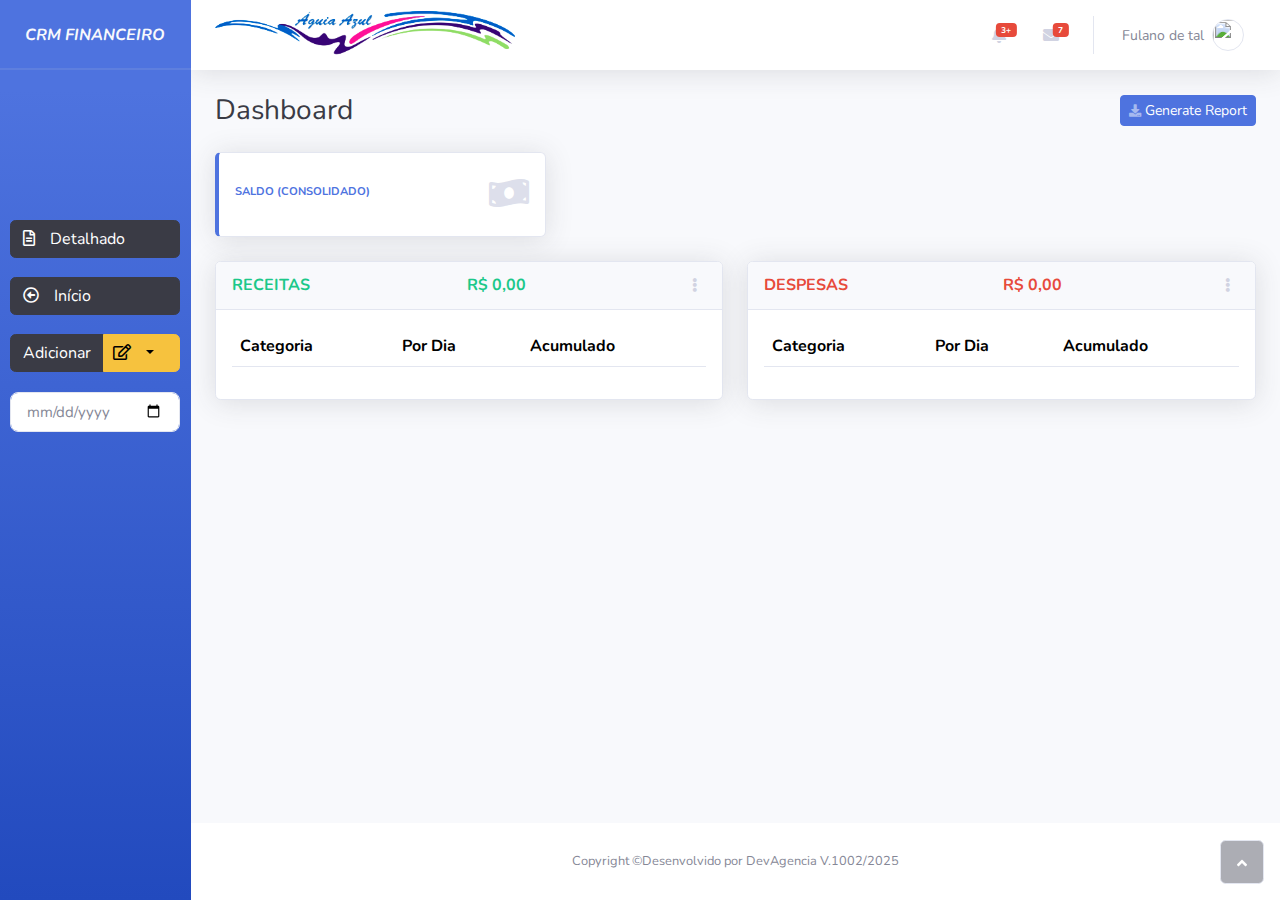
==== commit e4f7fc24: "V.1002/2025" ====
--- a/index.html
+++ b/index.html
@@ -27,13 +27,13 @@
     <div id="wrapper">
         <nav class="navbar d-flex align-items-start sidebar sidebar-dark accordion bg-gradient-primary p-0 navbar-dark">
             <div class="container-fluid d-flex flex-column p-0">
-                <hr class="sidebar-divider my-0">
+                <div class="title_menu_lateral"><span class="text-uppercase text-light">CRM</span><span class="text-uppercase text-light spanDois">&nbsp;FINANCEIRO</span></div>
                 <ul class="navbar-nav text-light" id="accordionSidebar">
                     <li class="nav-item d-sm-flex justify-content-sm-center container-nav"><a class="btn btn-dark" role="button" href="transacoesList.html"><i class="far fa-file-alt"></i>Detalhado</a></li>
                     <li class="nav-item d-sm-flex justify-content-sm-center container-nav"><a class="btn btn-dark" role="button" href="index.html"><i class="far fa-arrow-alt-circle-left"></i>Início</a></li>
                     <li class="nav-item d-sm-flex justify-content-sm-center container-nav">
-                        <div class="btn-group bg-primary"><button class="btn btn-dark" type="button">Adicionar</button><button class="btn btn-dark dropdown-toggle dropdown-toggle-split" data-bs-toggle="dropdown" aria-expanded="false" type="button"></button>
-                            <div class="dropdown-menu"><a class="dropdown-item" href="#" data-bs-toggle="modal" data-bs-target="#addTransations">Transações</a><a class="dropdown-item" href="#" data-bs-toggle="modal" data-bs-target="#addCategorias">Categorias</a><a class="dropdown-item" data-bs-toggle="modal" data-bs-target="#addBanks">Bancos</a></div>
+                        <div class="btn-group bg-primary"><button class="btn btn-dark btnAdicionar" type="button">Adicionar</button><button class="btn btn-warning dropdown-toggle dropdown-toggle-split btnAdicionar" data-bs-toggle="dropdown" aria-expanded="false" type="button"><i class="far fa-edit d-none d-md-inline"></i></button>
+                            <div class="dropdown-menu text-center text-md-start text-lg-start text-xl-start text-xxl-start"><a class="dropdown-item" href="#" data-bs-toggle="modal" data-bs-target="#addTransations">Transações</a><a class="dropdown-item" href="#" data-bs-toggle="modal" data-bs-target="#addCategorias">Categorias</a><a class="dropdown-item" data-bs-toggle="modal" data-bs-target="#addBanks" href="#">Bancos</a></div>
                         </div>
                     </li>
                     <li class="nav-item container-nav">
@@ -280,7 +280,7 @@
             </div>
             <footer class="bg-white sticky-footer">
                 <div class="container my-auto">
-                    <div class="text-center my-auto copyright"><span>Copyright ©Desenvolvido por DevAgencia V.0001/2025</span></div>
+                    <div class="text-center my-auto copyright"><span>Copyright ©Desenvolvido por DevAgencia V.1002/2025</span></div>
                 </div>
             </footer>
         </div><a class="border rounded d-inline scroll-to-top" href="#page-top"><i class="fas fa-angle-up"></i></a>
--- a/assets/css/styles.css
+++ b/assets/css/styles.css
@@ -14,6 +14,16 @@
 }
 
 /* MENU LATERAL */
+
+.title_menu_lateral {
+  width: 100%;
+  height: 70px;
+  text-align: center;
+  line-height: 70px;
+  font-style: italic;
+  font-weight: bold;
+  border-bottom: 2px solid #5e7fde ;
+}
 
 .dados-form {
   margin-top: 1.1rem;
@@ -46,6 +56,15 @@
 /* MENU LATERAL */
 
 @media (max-width: 767px) {
+  #accordionSidebar {
+    width: 100%;
+    display: flex;
+    align-items: center;
+    padding: 0px 10px 0px 10px;
+  }
+}
+
+@media (max-width: 767px) {
   #accordionSidebar .btn, .btn-group {
     width: 100%;
     display: flex;
@@ -53,6 +72,18 @@
     align-items: center;
     text-align: center;
     font-size: 13px;
+  }
+}
+
+@media (max-width: 767px) {
+  .title_menu_lateral .spanDois {
+    display: none;
+  }
+}
+
+@media (max-width: 767px) {
+  #accordionSidebar .btnAdicionar {
+    border-radius: 05px;
   }
 }
 
